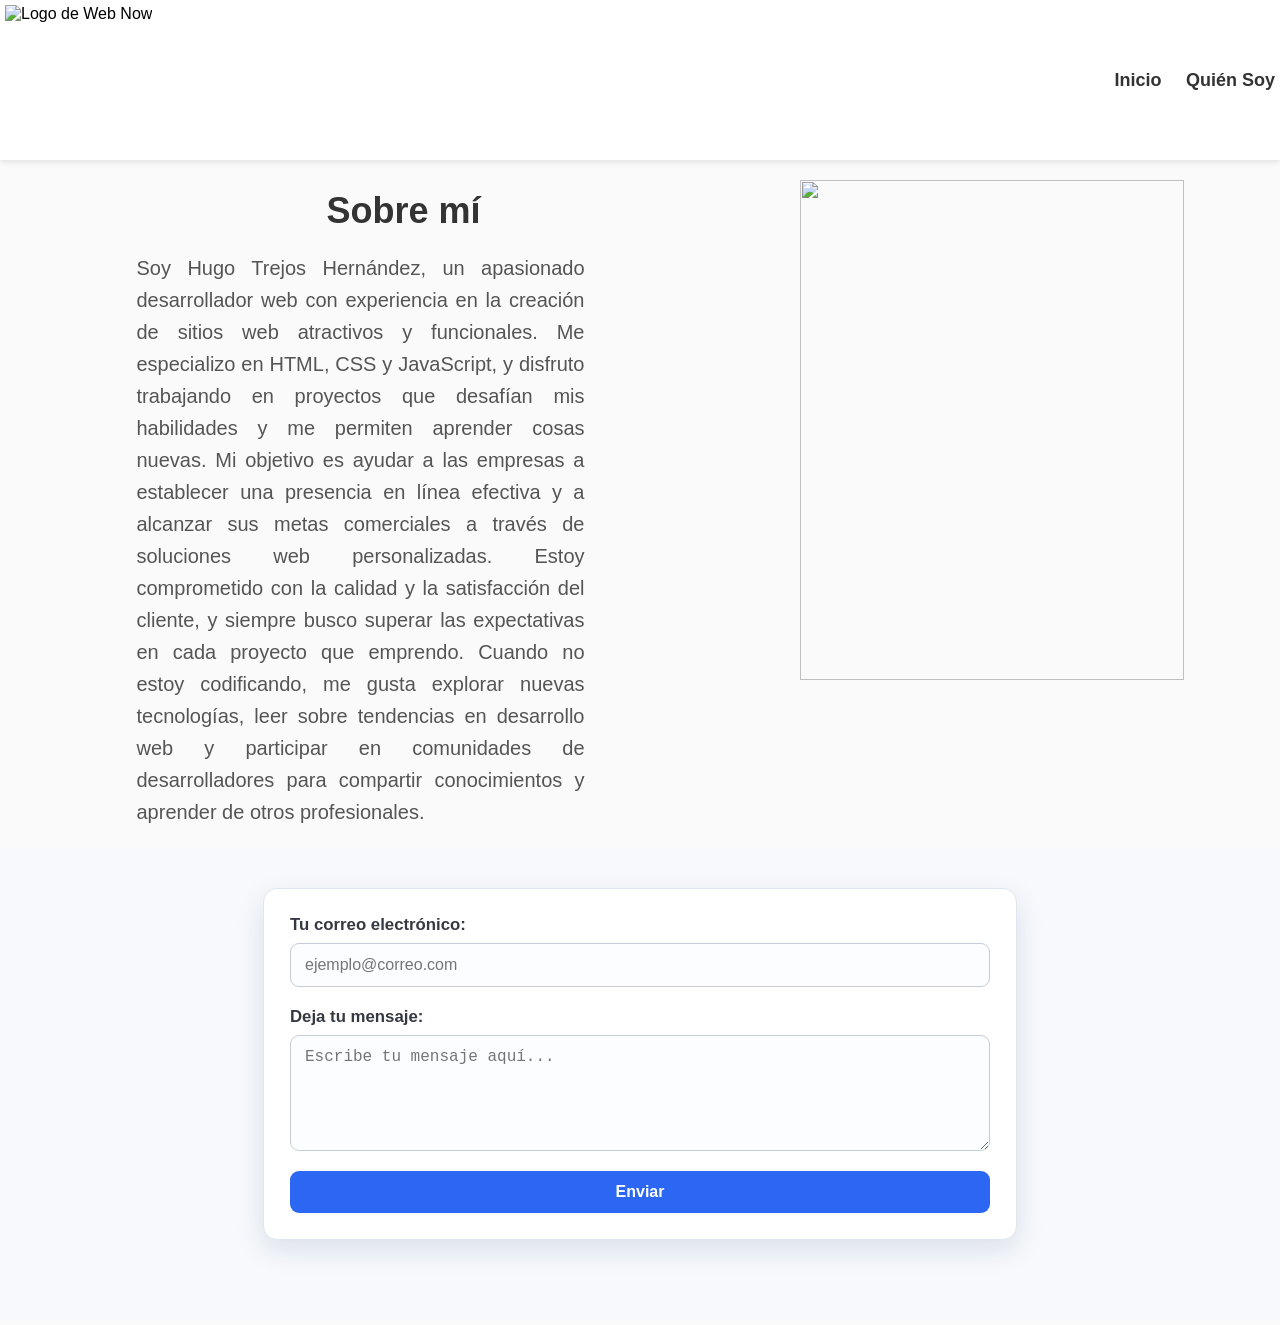
==== SobreNosotros.html @ 42a9d1c0 "Initial commit" ====
<!DOCTYPE html>
<html lang="en">
<head>
    <meta charset="UTF-8">
    <meta name="viewport" content="width=device-width, initial-scale=1.0">
    <title>Sobre mi</title>
    <link rel="stylesheet" href="SobreNostros.css">
</head>
<body>
    <header>
        
        <img src="/Imagenes/Web_Now.png" alt="Logo de Web Now" class="Logo">
        <nav class="Menu">
            <a href="Main.html">Inicio</a>
            <a href="SobreNosotros.html">Quién Soy</a>
        </nav>
    </header>
    <main>
        <section class="layout">
            <div class="Text">
                <h1>Sobre mí</h1>
                <p>Soy Hugo Trejos Hernández, un apasionado desarrollador web con experiencia en la creación de sitios web atractivos y funcionales. Me especializo en HTML, CSS y JavaScript, y disfruto trabajando en proyectos que desafían mis habilidades y me permiten aprender cosas nuevas.
                Mi objetivo es ayudar a las empresas a establecer una presencia en línea efectiva y a alcanzar sus metas comerciales a través de soluciones web personalizadas. Estoy comprometido con la calidad y la satisfacción del cliente, y siempre busco superar las expectativas en cada proyecto que emprendo.
                Cuando no estoy codificando, me gusta explorar nuevas tecnologías, leer sobre tendencias en desarrollo web y participar en comunidades de desarrolladores para compartir conocimientos y aprender de otros profesionales.</p>
            </div>
                <div class="Image">
                <img src="/Imagenes/IMG_0753.jpeg" alt="">
                </div>
        </section>
        <section class="Contacto">
            <form class="contact-form" action="https://formspree.io/f/mreknljp" method="POST">
                <div class="form-group">
                    <label for="email">Tu correo electrónico:</label>
                    <input id="email" type="email" name="email" placeholder="ejemplo@correo.com" required>
                </div>
                <div class="form-group">
                    <label for="message">Deja tu mensaje:</label>
                    <textarea id="message" name="message" rows="5" placeholder="Escribe tu mensaje aquí..." required></textarea>
                </div>
                <button type="submit" class="submit-btn">Enviar</button>
            </form>
        </section>
    </main>
</body>
</html>
---- SobreNostros.css ----
body {
    margin: 0;
    padding: 0;
    font-family: Arial, sans-serif;
    background-color: #fafafa;
}

header {
    display:flex; /*Alinea los elementos*/
    justify-content: space-between; /*Espacio entre los elementos*/
    align-items: center;
    padding: 5px;
    background-color: #ffff;
    box-shadow: 0 2px 6px rgba(0, 0, 0, 0.1);
    
    

}

.Logo {
    height: 150px;
    width: auto;
    padding: 0;
}

.Menu a {
    text-decoration: none; /*Elimina el subrayado*/
    color: #333;
    margin-left: 20px; /*Espacio entre los enlaces*/
    font-weight: bold;
    transition: color 0.3s;
    font-size: 18px;
    
}

.layout {
width: 100%;

display: flex;

gap: 20px;

justify-content: space-around;




}

.Text {
  
    
    width: 50%;

   
    
}

.Text h1 {
    font-size: 36px;
    color: #333;
    margin-bottom: 20px;
    margin-left: 280px;
}

.Text p {
    font-size: 20px;
    line-height: 1.6;
    color: #555;
    margin-left: 90px;
    width: 70%;
    text-align: justify;

}

.Image {
    width: 30%;
    height: 500px;
    margin-right: 50px;
    display: flex;
    justify-content: center;
    padding-top: 20px;
    
}

.Image img {

width: 100%;
height: 100%;
}

.Contacto {
    display: flex;
    flex-direction: column;
    align-items: center;
    justify-content: center;
    padding: 40px 20px 80px;
    background-color: #f7f9fc;
}

.contact-form {
    width: min(100%, 700px);
    background-color: #ffffff;
    border: 1px solid #e0e6ef;
    border-radius: 14px;
    box-shadow: 0 10px 28px rgba(14, 42, 96, 0.12);
    padding: 26px;
    display: grid;
    gap: 20px;
}

.form-group {
    display: flex;
    flex-direction: column;
    gap: 8px;
}

.contact-form label {
    font-family: 'Gill Sans', 'Gill Sans MT', Calibri, 'Trebuchet MS', sans-serif;
    font-size: 1.05rem;
    font-weight: bold;
    color: #353a42;
}

.contact-form input,
.contact-form textarea {
    border: 1px solid #c5cdd9;
    border-radius: 9px;
    background-color: #fcfdff;
    color: #222e3b;
    font-size: 1rem;
    padding: 12px 14px;
    outline: none;
    transition: border-color 0.25s ease, box-shadow 0.25s ease;
}

.contact-form input:focus,
.contact-form textarea:focus {
    border-color: #3f7dff;
    box-shadow: 0 0 0 3px rgba(63, 125, 255, 0.2);
}

.submit-btn {
    cursor: pointer;
    background-color: #2b67f2;
    color: #ffffff;
    border: none;
    border-radius: 9px;
    padding: 12px 18px;
    font-size: 1rem;
    font-weight: 700;
    transition: background-color 0.25s ease, transform 0.2s ease;
}

.submit-btn:hover {
    background-color: #2056d0;
    transform: translateY(-1px);
}

.submit-btn:active {
    transform: translateY(0);
}

/* Ajustes para tablets */
@media (max-width: 1024px) {
    .layout {
        gap: 15px;
    }

    .Text {
        width: 55%;
    }

    .Text h1 {
        font-size: 32px;
        margin-left: 200px;
    }

    .Text p {
        font-size: 18px;
        margin-left: 60px;
        width: 80%;
    }

    .Image {
        width: 35%;
        height: 450px;
        margin-right: 30px;
    }

    .contact-form {
        width: min(100%, 600px);
        padding: 22px;
    }
}

/* Ajustes para móviles */
@media (max-width: 768px) {
    header {
        flex-direction: column;
        padding: 10px;
        text-align: center;
    }

    .Logo {
        height: 100px;
        margin-bottom: 10px;
    }

    .Menu {
        display: flex;
        flex-direction: row;
        justify-content: center;
        flex-wrap: wrap;
        gap: 15px;
    }

    .Menu a {
        margin-left: 0;
        font-size: 16px;
    }

    .layout {
        flex-direction: column;
        align-items: center;
        gap: 20px;
    }

    .Text {
        width: 90%;
        margin-left: 0;
    }

    .Text h1 {
        font-size: 28px;
        margin-left: 0;
        margin-bottom: 15px;
    }

    .Text p {
        font-size: 16px;
        margin-left: 0;
        width: 100%;
        line-height: 1.5;
    }

    .Image {
        width: 90%;
        height: auto;
        margin-right: 0;
        padding-top: 10px;
    }

    .Image img {
        height: auto;
        max-height: 300px;
    }

    .Contacto {
        padding: 30px 15px 60px;
    }

    .contact-form {
        width: 100%;
        padding: 20px;
        gap: 15px;
    }

    .contact-form label {
        font-size: 1rem;
    }

    .contact-form input,
    .contact-form textarea {
        padding: 10px 12px;
        font-size: 0.95rem;
    }

    .submit-btn {
        padding: 10px 16px;
        font-size: 0.95rem;
    }
}

.Mensaje {
    font-family:'Gill Sans', 'Gill Sans MT', Calibri, 'Trebuchet MS', sans-serif;
    font-size: 30px;

    padding: 30px;
}
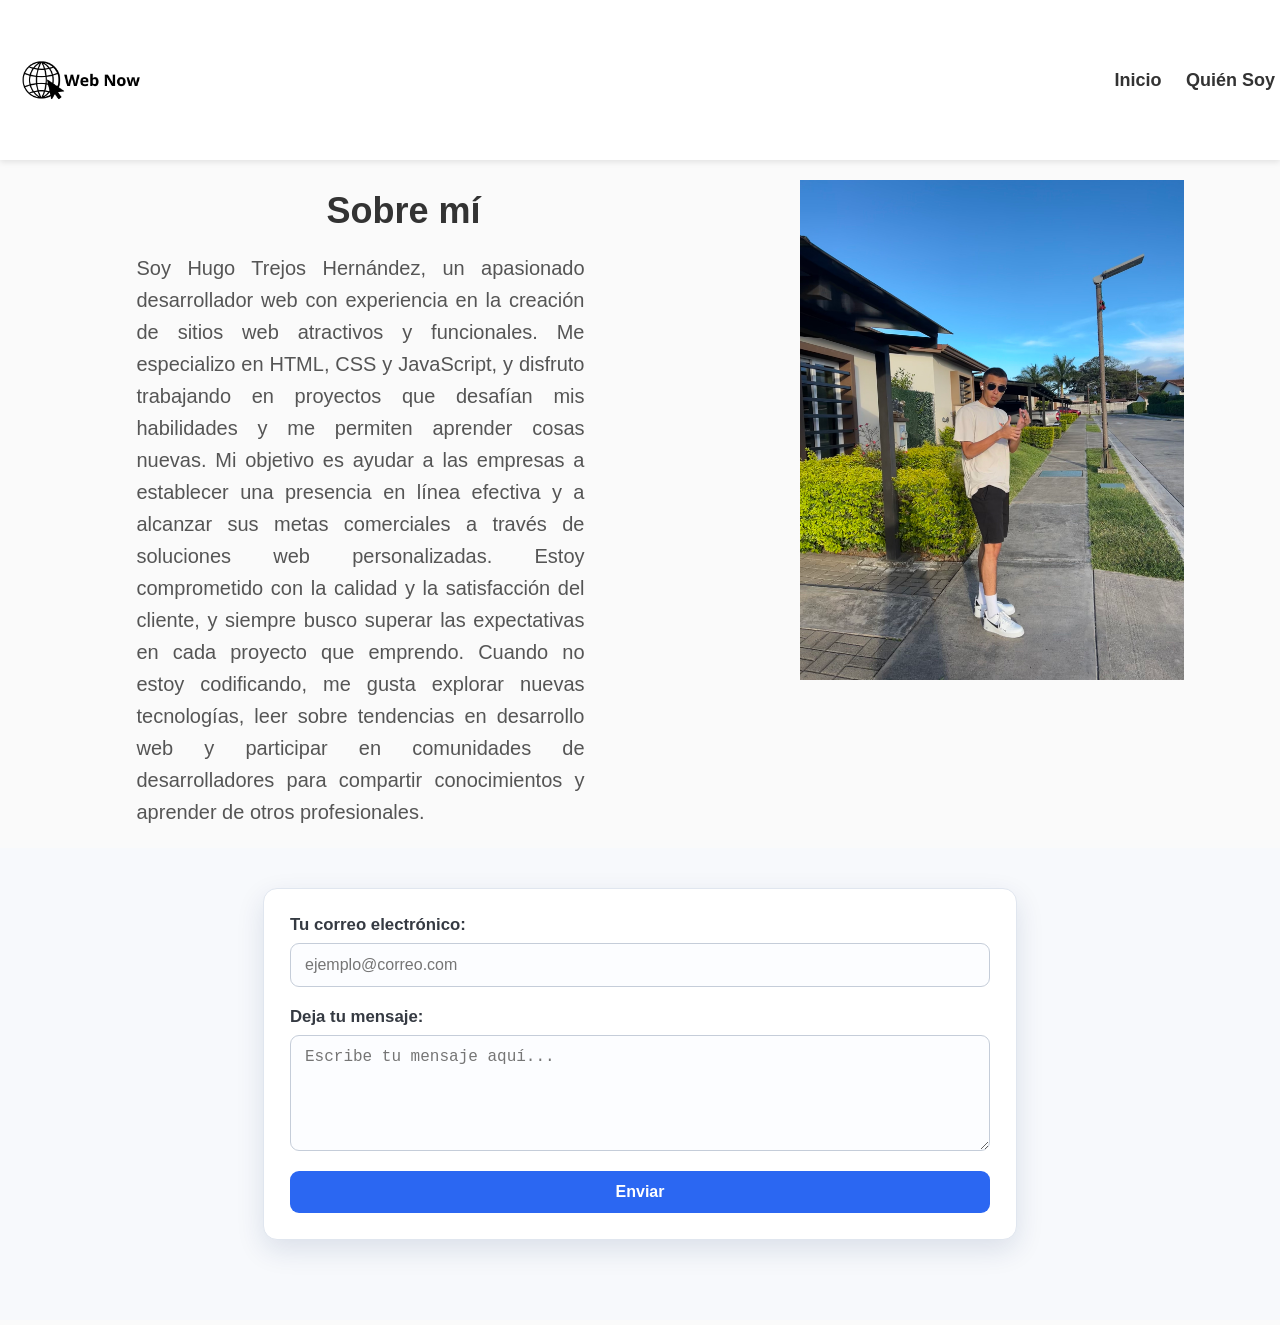
==== commit f2ecc827: "Rename Main files to Index and fix stylesheet link" ====
--- a/SobreNosotros.html
+++ b/SobreNosotros.html
@@ -9,7 +9,7 @@
 <body>
     <header>
         
-        <img src="/Imagenes/Web_Now.png" alt="Logo de Web Now" class="Logo">
+        <img src="Imagenes/Web_Now.png" alt="Logo de Web Now" class="Logo">
         <nav class="Menu">
             <a href="Main.html">Inicio</a>
             <a href="SobreNosotros.html">Quién Soy</a>
@@ -24,7 +24,7 @@
                 Cuando no estoy codificando, me gusta explorar nuevas tecnologías, leer sobre tendencias en desarrollo web y participar en comunidades de desarrolladores para compartir conocimientos y aprender de otros profesionales.</p>
             </div>
                 <div class="Image">
-                <img src="/Imagenes/IMG_0753.jpeg" alt="">
+                <img src="Imagenes/IMG_0753.jpeg" alt="Foto de Hugo Trejos">
                 </div>
         </section>
         <section class="Contacto">
